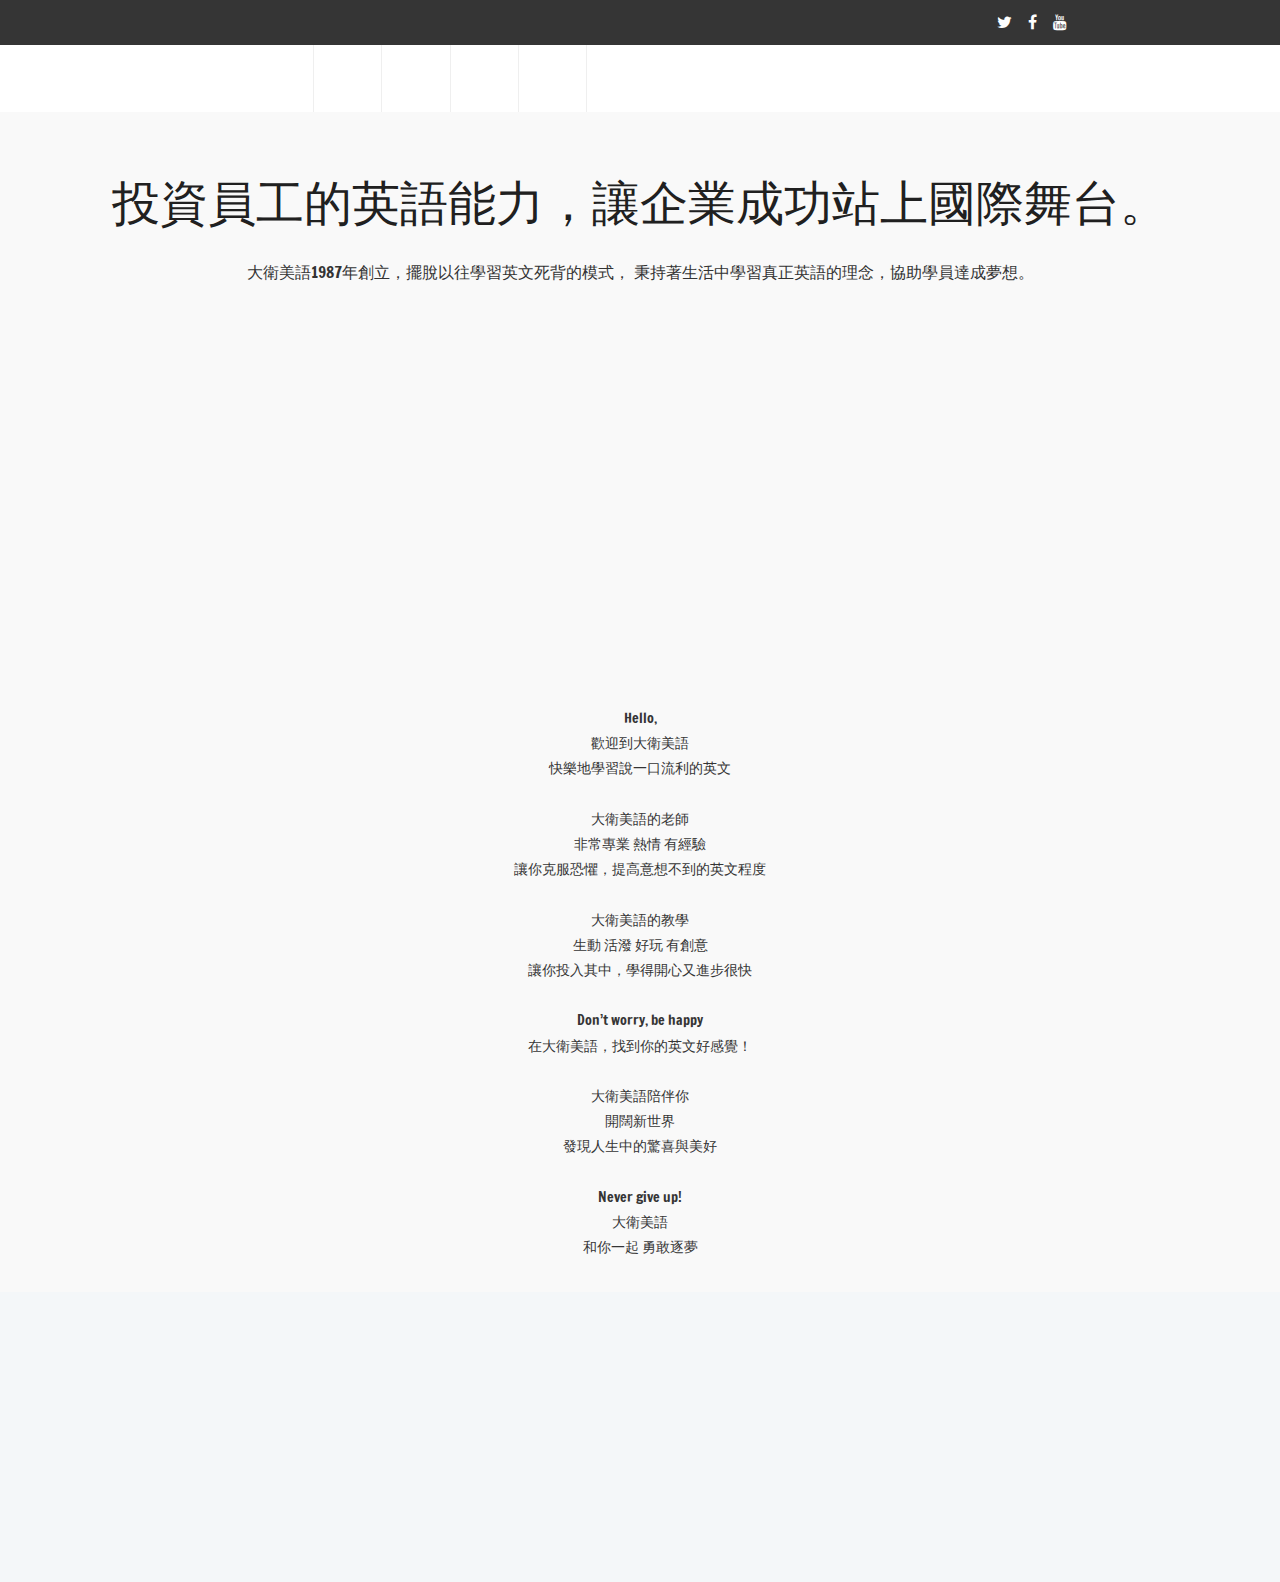
==== about.html @ b96dc415 "1" ====
<!DOCTYPE html>
<html>
<head>

	<!-- title and metas -->
	<title>大衛美語 David&rsquo;s English Center</title>
	<meta name="viewport" content="width=device-width, initial-scale=1">
	<meta http-equiv="Content-Type" content="text/html; charset=utf-8" />
	<meta name="keywords" content="David's English Center, Kiosk, Taiwan" />
	<script type="application/x-javascript"> addEventListener("load", function() { setTimeout(hideURLbar, 0); }, false); function hideURLbar(){ window.scrollTo(0,1); } </script>

	<!-- scripts -->
	<link href="https://maxcdn.bootstrapcdn.com/bootstrap/3.3.6/css/bootstrap.min.css" rel="stylesheet" type="text/css" media="all" />
	<link rel="stylesheet" href="css/style.css" type="text/css" media="all" />
	<link rel="stylesheet" href="css/lightbox.css">
	<link href="https://maxcdn.bootstrapcdn.com/font-awesome/4.5.0/css/font-awesome.min.css" rel="stylesheet">
	<link href='http://fonts.googleapis.com/css?family=Francois+One' rel='stylesheet' type='text/css'>

	<!-- scripts -->
	<script src="https://code.jquery.com/jquery-1.12.1.min.js"></script>
	<script src="https://maxcdn.bootstrapcdn.com/bootstrap/3.3.6/js/bootstrap.min.js"></script>
	<script type="text/javascript" src="js/move-top.js"></script>
	<script type="text/javascript" src="js/easing.js"></script>
	<script type="text/javascript" src="js/helpers.js"></script>
	<script type="text/javascript" src="http://www.google.com/uds/modules/gviz/gviz-api.js"></script>

	<!-- main script -->
	<script type="text/javascript">
		$(function($) {
			$.load_scroll()
			$.load_header(1);
			$.load_footer();
		});
	</script>

	<!-- animate -->
	<link href="css/animate.css" rel="stylesheet" type="text/css" media="all">
	<script src="js/wow.min.js"></script>
	<script>new WOW().init();</script>

</head>
<body>
	<!-- about -->
	<div class="about">
		<div class="about-heading">
			<div class="container">
				<h2 class="wow fadeInDown animated" data-wow-delay=".5s">投資員工的英語能力，讓企業成功站上國際舞台。</h2>
				<p class="wow fadeInUp animated" data-wow-delay=".5s">大衛美語1987年創立，擺脫以往學習英文死背的模式， 秉持著生活中學習真正英語的理念，協助學員達成夢想。</p>
			</div>
		</div>
		<div class="about-top">
			<div class="container">
				<div class="about-bottom">
					<div class="map wow fadeInUp animated" data-wow-delay=".5s">
						<iframe
							frameborder="0" style="border:0" allowfullscreen src="https://www.google.com/maps/embed/v1/streetview?key=AIzaSyDMgRxAIrusMSdX3eiBkxg8HZyPED2kgF8&location=25.045056,121.514470&heading=205&pitch=10&fov=99">
						</iframe>
					</div>
					<p class="wow fadeInUp animated" data-wow-delay=".5s" align="center">
						Hello,<br />
						歡迎到大衛美語<br />
						快樂地學習說一口流利的英文<br /><br />

						大衛美語的老師<br />
						非常專業 熱情 有經驗<br />
						讓你克服恐懼，提高意想不到的英文程度<br /><br />

						大衛美語的教學<br />
						生動 活潑 好玩 有創意<br />
						讓你投入其中，學得開心又進步很快<br /><br />

						Don’t worry, be happy<br />
						在大衛美語，找到你的英文好感覺！<br /><br />

						大衛美語陪伴你<br />
						開闊新世界<br />
						發現人生中的驚喜與美好<br /><br />

						Never give up!<br />
						大衛美語<br />
						和你一起 勇敢逐夢
					</p>
				</div>
			</div>
		</div>
	</div>
	<!-- //about -->
</body>
</html>
---- css/style.css ----
/*--A Design by W3layouts
Author: W3layout
Author URL: http://w3layouts.com
License: Creative Commons Attribution 3.0 Unported
License URL: http://creativecommons.org/licenses/by/3.0/
--*/
body a {
  transition: 0.5s all;
  -webkit-transition: 0.5s all;
  -o-transition: 0.5s all;
  -moz-transition: 0.5s all;
  -ms-transition: 0.5s all;
}
html, body{
	font-family: 'Francois One', sans-serif;
	font-size: 100%;
	background: #F4F7F9;
}
/*-- header --*/
.header{
	position:relative;
}
/*-- top-header --*/
.top-header-left{
	float: left;
    width: 50%;
}
.top-header-left p{
    color: #909090;
    font-size: .7em;
    margin: 0.5em 0 0 16em;
    text-transform: uppercase;
    letter-spacing: 1px;
}
.top-header{
    background: #353535;
    padding: .7em 0;
}
.top-header-right{
	float:right;
	width:25%;
}
.top-header-right-info{
	float:left;
}
.top-header-right-info ul {
	padding:0;
	margin:0;
}
.top-header-right-info ul li{
	display:inline-block;
	margin:0 1em;
}
.top-header-right-info ul li a {
	color: #909090;
    font-size: .7em;
    margin: 0;
    text-transform: uppercase;
    letter-spacing: 1px;
}
.top-header-right-info ul li a:hover{
	text-decoration:none;
	color:#2DCB74;
}
#header_top_header_david_slogan {
    text-decoration: none;
    color: #909090;
}
#header_top_header_david_slogan:hover {
    text-decoration: none;
	color: #2DCB74;
}
.social-icons{
	float:left;
}
.social-icons ul{
	padding:0;
	margin:0;
}
.social-icons ul li{
	display:inline-block;
}
.social-icons ul li a.twitter{
    color: #FFF;
    font-size: 1em;
    margin: 0 .5em;
}
.social-icons ul li a.twitter:hover{
	color:#55acee;
}
.social-icons ul li a.facebook:hover{
	color:#3b5998;
}
.social-icons ul li a.google:hover{
	color:#dc4e41;
}
/*-- //top-header --*/
.bottom-header {
    background: #FFF;
}
.top-nav{
	background:#FFF;
}
.navbar-default {
    border: none !important;
    background: none !important;
    margin: 0 !important;
    min-height: 0 !important;
    padding: 0 !important;
}
.navbar-default .navbar-nav > .active > a, .navbar-default .navbar-nav > .active > a:hover, .navbar-default .navbar-nav > .active > a:focus {
    background: none !important;
}
div#bs-example-navbar-collapse-1 {
    padding: 0;
}
.top-nav ul{
    padding: 0;
    margin: 0 0 0 11em;
    float: none;
}
.top-nav ul li{
    display: inline-block;
    margin: 0;
    float: left;
}
.navbar-default .navbar-nav > .open > a, .navbar-default .navbar-nav > .open > a:hover, .navbar-default .navbar-nav > .open > a:focus {
    background: none !important;
    border-right: solid 1px #EFEFEF;
    box-shadow: 1px 0px 0px 0px rgba(72, 72, 72, 0);
}
.top-nav ul li a{
	color: #353535 !important;
    font-size: 1em;
    font-family: 'Francois One', sans-serif;
    margin: 0;
    text-decoration: none;
    padding: 2.1em;
    border-right: solid 1px #EFEFEF;
    box-shadow: 1px 0px 0px 0px rgba(72, 72, 72, 0);
}
.top-nav ul li a:hover{
    color: #2DCB74 !important;
}
.top-nav ul li a.active{
    color: #2DCB74 !important;
}
.caret {
    margin-left: 14px;
}
ul.dropdown-menu {
    background: #FFF;
    box-shadow: 0 0 0;
    border: none;
    margin: 0;
    top: 6em;
    left: 0;
    min-width: 107px;
}
.dropdown-menu > li > a {
    display: block;
    padding: 3px 44px !important;
    clear: both;
    margin: .5em 0 !important;
    font-weight: normal;
    line-height: 1.42857143;
    color: #FFF !important;
    border: none !important;
}
.dropdown-menu > li > a:hover, .dropdown-menu > li > a:focus {
    background: none;
}
.dropdown-submenu {
    position: relative;
}

.dropdown-submenu>.dropdown-menu {
    top: 0;
    left: 103%;
    margin-top: -6px;
    margin-left: -1px;
    -webkit-border-radius: 0 6px 6px 6px;
    -moz-border-radius: 0 6px 6px;
    border-radius: 0 6px 6px 6px;
}

.dropdown-submenu:hover>.dropdown-menu {
    display: block;
}

.dropdown-submenu>a:after {
    display: block;
    content: " ";
    float: right;
    width: 0;
    height: 0;
    border-color: transparent;
    border-width: 5px 0 5px 5px;
    margin-top: 5px;
    margin-right: -10px;
}

.dropdown-submenu:hover>a:after {
    border-left-color: #fff;
}

.dropdown-submenu.pull-left {
    float: none;
}

.dropdown-submenu.pull-left>.dropdown-menu {
    left: -100%;
    margin-left: 10px;
    -webkit-border-radius: 6px 0 6px 6px;
    -moz-border-radius: 6px 0 6px 6px;
    border-radius: 6px 0 6px 6px;
}
.logo h1 {
    margin: 0;
}
.logo{
    position: absolute;
    top: 0;
    width: 170px;
    z-index: 999;
}
.logo h1 a {
	 display:block;
}
.logo h1 a img{
	width:100%
}
/*-- banner --*/
.banner{
    background: url(http://media5002.dropshots.com/photos/1328338/20160315/x_003950.jpg) no-repeat 0px 0px;
    background-size: cover;
    padding: 10em 0 13em;
}
.slider {
	position: relative;
}
.slider h2{
	color:#FFF;
	font-size:2em;
	font-family: 'Francois One', sans-serif;
	margin:0;
	text-align:center;
}
.border{
    height: 2px;
    background: #FFF;
    width: 4%;
    margin: 22px auto 0;
}
.slider-info {
    text-align: center;
    margin: 6em 0 0 0;
}
.slider-info h3{
    font-size: 4em;
    margin: 0;
    font-family: 'Francois One', sans-serif;
    color: #FFF;
}
.slider-info p{
    color: #E8E8E8;
    font-size: 1.5em;
    margin: 1em 0 0 0;
}
.more-button a{
	border: solid 2px #FFF;
    color: #FFF;
    font-size: 1em;
    padding: .5em 3em;
    text-decoration: none;
    letter-spacing: 1px;
}
.more-button {
    margin: 7em 0 1em 0;
}
.more-button a:hover{
    background: #2DCB74;
    border: solid 2px #FFF;
}
/*------------------ Slider Part starts Here----------*/
#slider2,
#slider3 {
  box-shadow: none;
  -moz-box-shadow: none;
  -webkit-box-shadow: none;
  margin: 0 auto;
}
.rslides_tabs {
  list-style: none;
  padding: 0;
  background: rgba(0,0,0,.25);
  box-shadow: 0 0 1px rgba(255,255,255,.3), inset 0 0 5px rgba(0,0,0,1.0);
  -moz-box-shadow: 0 0 1px rgba(255,255,255,.3), inset 0 0 5px rgba(0,0,0,1.0);
  -webkit-box-shadow: 0 0 1px rgba(255,255,255,.3), inset 0 0 5px rgba(0,0,0,1.0);
  font-size: 18px;
  list-style: none;
  margin: 0 auto 50px;
  max-width: 540px;
  padding: 10px 0;
  text-align: center;
  width: 100%;
}
.rslides_tabs li {
  display: inline;
  float: none;
  margin-right: 1px;
}
.rslides_tabs a {
  width: auto;
  line-height: 20px;
  padding: 9px 20px;
  height: auto;
  background: transparent;
  display: inline;
}
.rslides_tabs li:first-child {
  margin-left: 0;
}
.rslides_tabs .rslides_here a {
  background: rgba(255,255,255,.1);
  color: #fff;
  font-weight: bold;
}
.events {
  list-style: none;
}
.callbacks_container {
  position: relative;
  width: 100%;
}
.callbacks {
  position: relative;
  list-style: none;
  overflow: hidden;
  width: 100%;
  padding: 0;
  margin: 0;
}
.callbacks li {
  position: absolute;
  width: 100%;
  left: 0;
  top: 0;
}
.callbacks img {
  position: relative;
  z-index: 1;
  height: auto;
  border: 0;
}
.callbacks .caption {
	display: block;
	position: absolute;
	z-index: 2;
	font-size: 20px;
	text-shadow: none;
	color: #fff;
	left: 0;
	right: 0;
	padding: 10px 20px;
	margin: 0;
	max-width: none;
	top: 10%;
	text-align: center;
}
.callbacks_nav {
    position: absolute;
    -webkit-tap-highlight-color: rgba(0,0,0,0);
    top: 50%;
    opacity: 0.7;
    z-index: 3;
    text-indent: -9999px;
    overflow: hidden;
    text-decoration: none;
    height: 2px;
    width: 45px;
    margin-top: 0;
    background: #FFF;
}
.callbacks_nav:active {
  opacity: 1.0;
}
.callbacks_nav.next {
    right:0;
    background-position: right top;
}
#slider3-pager a {
  display: inline-block;
}
#slider3-pager span{
  float: left;
}
#slider3-pager span{
	width:100px;
	height:15px;
	background:#fff;
	display:inline-block;
	border-radius:30em;
	opacity:0.6;
}
#slider3-pager .rslides_here a {
  background: #FFF;
  border-radius:30em;
  opacity:1;
}
#slider3-pager a {
  padding: 0;
}
#slider3-pager li{
	display:inline-block;
}
.rslides {
  position: relative;
  list-style: none;
  overflow: hidden;
  width: 100%;
  padding: 0;
  margin: 0;
}
.rslides li {
  -webkit-backface-visibility: hidden;
  position: absolute;
  display: none;
  width: 100%;
  left: 0;
  top: 0;
}
.rslides li{
  position: relative;
  display: block;
  float: left;
}
.rslides img {
  height: auto;
  border: 0;
  width:100%;
}
.callbacks_tabs{
	list-style: none;
    position: absolute;
    top: 120%;
    z-index: 999;
    right: 48%;
    padding: 0;
    margin: 0;
}
.slider-top{
	text-align: center;
	padding:10em 0;
}
.slider-top h1{
	font-weight:700;
	font-size:48px;
	color:#010101;
}
.slider-top p{
	font-weight:400;
	font-size:20px;
	padding:1em 7em;
	color:#010101;
}
.slider-top ul.social-slide{
	display:inline-flex;
	margin: 0px;
	padding: 0px;
}
ul.social-slide li i{
	width:70px;
	height:74px;
	background:url(../images/img-resources.png)no-repeat;
	display: inline-block;
	margin:0px 15px;
}
ul.social-slide li i.win{
	background-position:-6px 0px;
}
ul.social-slide li i.android{
	background-position:-110px 0px;
}
ul.social-slide li i.mac{
	background-position:-215px 0px;
}
.callbacks_tabs li{
  display: inline-block;
  margin: 0 .2em;
}
@media screen and (max-width: 600px) {
  .callbacks_nav {
    top: 47%;
    }
}
/*----*/
.callbacks_tabs a{
 visibility: hidden;
}
.callbacks_tabs a:after {
    content: "\f111";
    font-size: 0;
    visibility: visible;
    display: block;
    height: 6px;
    width: 6px;
    background: #C1C1C1;
    display: inline-block;
    border-radius: 30px;
    -webkit-border-radius: 30px;
    -moz-border-radius: 30px;
    -o-border-radius: 30px;
    -ms-border-radius: 30px;
}
.callbacks_here a:after{
    border: 2px solid #FFFFFF;
    background: #FFFFFF;
	height: 12px;
    width: 12px;
}
ul.callbacks_tabs.callbacks2_tabs {
    top: 73%;
    left: 46%;
}
ul.callbacks_tabs.callbacks2_tabs li {
    display: inline-block;
    margin: 0 .5em;
}
ul.callbacks_tabs.callbacks2_tabs a:after {
    background: #F1C99B !important;
}
ul.callbacks_tabs.callbacks2_tabs a:after {
    border: none;
}
/*-- banner-bottom --*/
.banner-bottom{
    position: absolute;
    top: 53em;
    left: 13%;
}
.banner-bottom-left{
    /* original color #2DCB74, replaced #2DCB74 -> #FDD100 only for this box */
    background: url(http://media5001.dropshots.com/photos/1328338/20160315/b_025159.gif) no-repeat 242px 0px #FDD100;
    background-size: 64%;
    padding: 2.5em;
}
.banner-bottom-right{
    /* original color #D2D4D4 */
    background: url(http://media5001.dropshots.com/photos/1328338/20160315/b_025201.gif) no-repeat 242px 0px #D2D4D4 !important;
    background-size: 64% !important;
    padding: 2.5em !important;
}
.left-border{
    border: solid 5px #FFF;
    height: 200px;
}
.left-border-info {
    position: absolute;
    top: 10%;
    left: 7%;
    width: 38%;
}
.left-border-info p{
    /* original color #2DCB74, replaced #2DCB74 -> #FDD100 only for this box */
    color: #FFF;
    font-size: 2em;
    margin: 0;
    font-family: 'Francois One', sans-serif;
    background: #FDD100;
}
.right-border-info p{
	background: #D2D4D4;
}
/*-- information --*/
.information{
    padding: 18em 0 4em 0;
}
.information-heading{
	text-align:center;
}
.information-heading h3,.popular-heading h3{
    color: #202020;
    font-size: 3em;
    font-family: 'Francois One', sans-serif;
    margin: 0;
}
.information-heading p,.popular-heading p,.about-heading p,.codes-heading  p,.gallery-heading p,.blog-heading p,.contact-heading p{
    font-size: 1em;
    margin: 2em auto 0;
    width: 80%;
}
.information-grids {
    margin: 5em 0 0 0;
}
.information-grid-img img{
	width:100%;
}
.information-grid-info {
    padding: 2em;
    background: #FFF;
}
.information-grid-info h4,.team-grid h4{
    color: #2DCB74;
    font-size: 2em;
    font-family: 'Francois One', sans-serif;
    margin: 0;
    text-transform: capitalize;
}
.information-grid-info p,.team-grid p{
    font-size: .875em;
    color: #ccc;
    margin: 1em 0 0 0;
    line-height: 1.8em;
}
.information-info{
	box-shadow: 0 -1px 3px rgba(0,0,0,.12),0 1px 2px rgba(0,0,0,.24);
}
/*-- popular --*/
.popular{
    padding: 4em 0;
    background: #DBAC76;
	position:relative;
}
.popular-heading h3{
	color:#FFF;
}
.popular-heading p{
	color:#FFF;
}
.popular-slide {
    margin: 4em 0 0 0;
}
.popular-slide-info{
    background: url(../images/9.jpg) no-repeat 0px -135px;
    background-size: cover;
    min-height: 400px;
    text-align: center;
}
.popular-slide-info h4{
    color: #FFF;
    font-size: 6em;
    font-family: 'Francois One', sans-serif;
    padding: 1em 0 0 0;
    text-transform: uppercase;
}
.popular-slide-info p{
    font-size: .875em;
    color: #FFF;
    margin: 1em auto 0;
    line-height: 1.8em;
    width: 50%;
}
.popular-slide1{
    background: url(../images/10.jpg) no-repeat 0px -388px;
}
.popular-slide2{
    background: url(../images/11.jpg) no-repeat 0px -537px;
}
.popular-grids{
    margin: 5em 0 0 0;
}
.popular-grid h5{
    color: #FFF;
    font-size: 1.5em;
    font-family: 'Francois One', sans-serif;
    margin: 0;
}
.popular-grid p{
    font-size: .875em;
    color: #FDD6AA;
    line-height: 1.8em;
    margin: 2em 0 0 0;
}
/*-- footer --*/
.footer{
	padding:4em 0;
}
.footer-nav h4{
    color: #2DCB74 !important;
    font-size: 2em;
    margin: 0 0 1em 0;
    font-family: 'Francois One', sans-serif;
}
.footer-nav ul{
	padding:0;
	margin:0;
}
.footer-nav ul li{
	display:block;
	margin:1em 0;
}
.footer-nav ul li a{
	color: #353535;
    font-size: 1em;
    font-family: 'Francois One', sans-serif;
}
.footer-nav ul li a:hover{
	color:#2DCB74;
	text-decoration:none;
}
.footer-nav p{
    font-size: .875em;
    color: #353535;
    margin: 0;
    line-height: 1.8em;
}
.footer-nav form{
	margin:1em 0 0 0;
}
.footer-nav form input[type="email"]:focus{
    outline: none;
}
.footer-nav form input[type="email"] {
    background: #fff;
    box-shadow: none !important;
    padding: 10px 23px;
    color: #282828;
    font-size: .875em;
    width: 100% !important;
    font-weight: 400;
    border: 1px solid #ebebeb;
    margin: 0 0 1em 0;
}
.footer-nav form input[type="submit"] {
    border: solid 2px #353535;
    color: #353535;
    font-size: .875em;
    padding: .5em 2em;
    text-decoration: none;
    letter-spacing: 1px;
    background: none;
}
.footer-nav form input[type="submit"]:hover {
	color:#2DCB74;
	border: solid 2px #2DCB74;
	transition: 0.5s all;
	-webkit-transition: 0.5s all;
	-o-transition: 0.5s all;
	-moz-transition: 0.5s all;
	-ms-transition: 0.5s all;
}
.news-grid h6{
    color: #DBAC76;
    font-size: .875em;
    margin:0 0 1.5em 0;
}
.news-grid h6 a{
	color: #353535;
}
.news-grid h6 a:hover{
	color:#2DCB74;
	text-decoration:none;
}
.copyright {
    margin: 1em 0 0 0;
}
.copyright p{
	font-size: .875em;
    color: #353535;
    margin: 0;
}
.copyright p a{
	color: #353535;
}
.copyright p a:hover{
	color: #2DCB74;
	text-decoration:none;
}
/*-- about --*/
.about,.codes,.gallery,.blog,.contact,.login{
    padding: 4em 0 0 0;
    background: #F9F9F9;
}
.about-heading {
    text-align: center;
}
.about-heading h2,.codes-heading h2,.gallery-heading h2,.blog-heading h2,.contact-heading h2{
	color: #202020;
    font-size: 3em;
    font-family: 'Francois One', sans-serif;
    margin: 0;
}
.about-bottom{
	margin:2em 0;
}
.about-bottom img{
	width:100%;
}
.about-bottom p{
	font-size: .875em;
    color: #353535;
    margin: 2em 0 0 0;
    line-height: 1.8em;
}
.team{
	padding: 4em 0;
    background: #DBAC76;
}
.team-heading{
	text-align:center;
}
.team-grid{
	margin:2em 0 0 0;
}
.team-grid img{
	width:100%;
}
.team-grid h4{
    color: #FFF;
    margin: 1em 0 0 0;
}
.team-grid p{
	color:#FFF;
}
.team-icons{
	float:none;
	margin:1em 0 0 0;
}
/*--Shortcodes--*/
.codes-heading {
    text-align: center;
}
h3.hdg {
    font-size: 2.5em;
	color:#000 !important;
}
.show-grid [class^=col-] {
    background: #fff;
  text-align: center;
  margin-bottom: 10px;
  line-height: 2em;
  border: 10px solid #f0f0f0;
}
.show-grid [class*="col-"]:hover {
  background: #e0e0e0;
}
.grid_3{
	margin-bottom:2em;
}
.xs h3, h3.m_1{
	color:#000;
	font-size:1.7em;
	font-weight:300;
	margin-bottom: 1em;
}
.grid_3 p{
  color: #555;
  font-size: 0.85em;
  margin-bottom: 1em;
  font-weight: 300;
}
.grid_4{
	background:none;
	margin-top:50px;
}
.label {
  font-weight: 300 !important;
  border-radius:4px;
}
.grid_5{
	background:none;
	padding:2em 0;
}
.grid_5 h3, .grid_5 h2, .grid_5 h1, .grid_5 h4, .grid_5 h5, h3.hdg {
	margin-bottom:1em;
	color: #333;
}
.table > thead > tr > th, .table > tbody > tr > th, .table > tfoot > tr > th, .table > thead > tr > td, .table > tbody > tr > td, .table > tfoot > tr > td {
  border-top: none !important;
}
.tab-content > .active {
  display: block;
  visibility: visible;
}
.pagination > .active > a, .pagination > .active > span, .pagination > .active > a:hover, .pagination > .active > span:hover, .pagination > .active > a:focus, .pagination > .active > span:focus {
  z-index: 0;
}
.badge-primary {
  background-color: #03a9f4;
}
.badge-success {
  background-color: #8bc34a;
}
.badge-warning {
  background-color: #ffc107;
}
.badge-danger {
  background-color: #e51c23;
}
.grid_3 p{
  line-height: 2em;
  color: #888;
  font-size: 0.9em;
  margin-bottom: 1em;
  font-weight: 300;
}
.bs-docs-example {
  margin: 1em 0;
}
section#tables  p {
 margin-top: 1em;
}
.tab-container .tab-content {
  border-radius: 0 2px 2px 2px;
  border: 1px solid #e0e0e0;
  padding: 16px;
  background-color: #ffffff;
}
.table td, .table>tbody>tr>td, .table>tbody>tr>th, .table>tfoot>tr>td, .table>tfoot>tr>th, .table>thead>tr>td, .table>thead>tr>th {
  padding: 15px!important;
}
.table > thead > tr > th, .table > tbody > tr > th, .table > tfoot > tr > th, .table > thead > tr > td, .table > tbody > tr > td, .table > tfoot > tr > td {
  font-size: 0.9em;
  color: #555;
  border-top: none !important;
}
.tab-content > .active {
  display: block;
  visibility: visible;
}
.label {
  font-weight: 300 !important;
}
.label {
  padding: 4px 6px;
  border: none;
  text-shadow: none;
}
.nav-tabs {
  margin-bottom: 1em;
}
.alert {
  font-size: 0.85em;
}
h1.t-button,h2.t-button,h3.t-button,h4.t-button,h5.t-button {
	line-height:1.8em;
  margin-top:0.5em;
  margin-bottom: 0.5em;
}
li.list-group-item1 {
  line-height: 2.5em;
}
.input-group {
  margin-bottom: 20px;
  }
.in-gp-tl{
	padding:0;
}
.in-gp-tb{
	padding-right:0;
}
.list-group {
  margin-bottom: 48px;
}
ol {
  margin-bottom: 44px;
}
h2.typoh2{
    margin: 0 0 10px;
}
@media (max-width:768px){
.grid_5 {
	padding: 0 0 1em;
}
.grid_3 {
	margin-bottom: 0em;
}
}
@media (max-width:640px){
	h1, .h1, h2, .h2, h3, .h3 {
		margin-top: 0px;
		margin-bottom: 0px;
	}
	.grid_5 h3, .grid_5 h2, .grid_5 h1, .grid_5 h4, .grid_5 h5, h3.hdg, h3.bars {
		margin-bottom: .5em;
	}
	.progress {
		height: 10px;
		margin-bottom: 10px;
	}
	ol.breadcrumb li,.grid_3 p,ul.list-group li,li.list-group-item1 {
		font-size: 14px;
	}
	.breadcrumb {
		margin-bottom: 10px;
	}
	.well {
		font-size: 14px;
		margin-bottom: 10px;
	}
	h2.typoh2 {
		font-size: 1.5em;
	}
.grid_4 {
    margin-top: 30px;
}
}
@media (max-width:480px){
	.table h1 {
		font-size: 26px;
	}
	.table h2 {
		font-size: 23px;
	}
	.table h3 {
		font-size: 20px;
	}
	.label {
		font-size: 53%;
	}
	.alert,p {
		font-size: 14px;
	}
	.pagination {
		margin: 20px 0 0px;
	}
}
@media (max-width: 320px){
	.grid_4 {
		margin-top: 18px;
	}
	.alert, p,ol.breadcrumb li, .grid_3 p,.well, ul.list-group li, li.list-group-item1,a.list-group-item {
		font-size: 13px;
	}
	.alert {
		padding: 10px;
		margin-bottom: 10px;
	}
	ul.pagination li a {
		font-size: 14px;
		padding: 5px 11px !important;
	}
	.list-group {
		margin-bottom: 10px;
	}
	.well {
		padding: 10px;
	}
	.table > thead > tr > th, .table > tbody > tr > th, .table > tfoot > tr > th, .table > thead > tr > td, .table > tbody > tr > td, .table > tfoot > tr > td {
		font-size: 0.81em;
	}
	.table td, .table>tbody>tr>td, .table>tbody>tr>th, .table>tfoot>tr>td, .table>tfoot>tr>th, .table>thead>tr>td, .table>thead>tr>th {
		padding: 13px!important;
	}
	.codes .row {
		margin: 0;
	}
}
/*--//Shortcodes--*/
/*-- gallery --*/
.gallery {
    padding: 4em 0;
}
.gallery-heading{
	text-align:center;
}
.gallery-grids {
    margin: 2em 0 0 0;
}
.grid {
	position: relative;
	clear: both;
	margin: 0 auto;
	max-width: 1000px;
	list-style: none;
	text-align: center;
}

/* Common style */
.grid figure {
	position: relative;
	overflow: hidden;
	margin: 10px 0;
	height: auto;
	text-align: center;
	cursor: pointer;
}

.grid figure img {
	position: relative;
	display: block;
	min-height: 100%;
	width: 100%;
	opacity: 0.8;
}

.grid figure figcaption {
	padding: 2em;
	color: #fff;
	text-transform: uppercase;
	font-size: 1.25em;
	-webkit-backface-visibility: hidden;
	backface-visibility: hidden;
}

.grid figure figcaption::before,
.grid figure figcaption::after {
	pointer-events: none;
}

.grid figure figcaption,
.grid figure figcaption > a {
	position: absolute;
	top: 0;
	left: 0;
	width: 100%;
	height: 100%;
}

/* Anchor will cover the whole item by default */
/* For some effects it will show as a button */
.grid figure figcaption > a {
	z-index: 1000;
	text-indent: 200%;
	white-space: nowrap;
	font-size: 0;
	opacity: 0;
}

.grid figure h3 {
    word-spacing: -0.15em;
    font-weight: 300;
    margin: 0;
    text-align: left;
    font-size: 1.5em;
}

.grid figure h2 span {
	font-weight: 800;
}

.grid figure h2,
.grid figure p {
	margin: 0;
}

.grid figure p {
	letter-spacing: 1px;
	font-size: 68.5%;
}
/*-----------------*/
/***** Apollo *****/
/*-----------------*/


figure.effect-apollo img {
	opacity: 0.95;
	-webkit-transition: opacity 0.35s, -webkit-transform 0.35s;
	transition: opacity 0.35s, transform 0.35s;
	-webkit-transform: scale3d(1.05,1.05,1);
	transform: scale3d(1.05,1.05,1);
}

figure.effect-apollo figcaption::before {
	position: absolute;
	top: 0;
	left: 0;
	width: 100%;
	height: 100%;
	background: rgba(255,255,255,0.5);
	content: '';
	-webkit-transition: -webkit-transform 0.6s;
	transition: transform 0.6s;
	-webkit-transform: scale3d(1.9,1.4,1) rotate3d(0,0,1,45deg) translate3d(0,-100%,0);
	transform: scale3d(1.9,1.4,1) rotate3d(0,0,1,45deg) translate3d(0,-100%,0);
}

figure.effect-apollo p {
	position: absolute;
	right: 0;
	bottom: 0;
	margin: 3em;
	padding: 0 1em;
	max-width: 150px;
	border-right: 4px solid #fff;
	text-align: right;
	opacity: 0;
	-webkit-transition: opacity 0.35s;
	transition: opacity 0.35s;
}

figure.effect-apollo h2 {
	text-align: left;
}

figure.effect-apollo:hover img {
	opacity: 0.6;
	-webkit-transform: scale3d(1,1,1);
	transform: scale3d(1,1,1);
}

figure.effect-apollo:hover figcaption::before {
	-webkit-transform: scale3d(1.9,1.4,1) rotate3d(0,0,1,45deg) translate3d(0,100%,0);
	transform: scale3d(1.9,1.4,1) rotate3d(0,0,1,45deg) translate3d(0,100%,0);
}

figure.effect-apollo:hover p {
	opacity: 1;
	-webkit-transition-delay: 0.1s;
	transition-delay: 0.1s;
}
/*-- blog --*/
.blog {
    padding: 4em 0;
}
.blog-heading{
	text-align:center;
}
.blog-top-grids {
    margin: 4em 0 0 0;
}
.blog-left {
  margin: 0em 0 2em 0;
  padding-right: 1em;
}
.blog-left-right {
  margin-top: 1em;
}
.blog-left-right a{
    font-size: 1.2em;
    margin: 0 0 .5em 0;
    color: #353535;
    text-decoration: none;
    letter-spacing: 1px;
}
.blog-left-right a:hover{
    text-decoration: none;
    color: #DBAC76;
}
.blog-left-left {
	padding: 0 !important;
}
.blog-left-left p{
    margin: 0 0 1em;
    font-size: .9em;
    color: #555555;
}
.blog-left-left p a {
    color: #2DCB74;
    text-decoration: none;
}
.blog-left-left p a:hover{
	color:#DBAC76;
}
.blog-left-left a img{
	width:100%;
}
.blog-left-right p{
    font-size: .9em;
    margin: 0.5em 0;
    color: #353535;
    line-height: 1.8em;
}
ul.pagination {
  margin: 2em 0 0;
}
.blog-top-right-grid {
  padding-right: 0 !important;
}
.Categories {
	margin:0;
}
.Categories h3{
    font-size: 1.5em;
    margin: 0 0 1em 0;
    padding-bottom: .5em;
    color: #2DCB74;
}
.Categories ul{
	margin:0;
	padding:0;
}
.Categories ul li{
    display: block;
    background: url(../images/arrow.png) no-repeat 0px 2px;
    margin-bottom: 1em;
}
.Categories ul li a{
	font-size: .875em;
    margin: 0;
    color: #353535;
    padding-left: 2em;
}
.Categories ul li a:hover{
  color: #2DCB74;
  text-decoration: none;
  transition: .5s all;
  -webkit-transition: .5s all;
  -moz-transition: .5s all;
  -o-transition: .5s all;
  -ms-transition: .5s all;
}
.comments{
	margin: 4em 0;
}
.comments h3{
    font-size: 1.5em;
    margin: 0 0 1em 0;
    padding-bottom: .5em;
    color: #2DCB74;
}
.comments-left{
    padding: .5em;
    border: 1px solid #000000;
}
.comments-left img{
	width:100%;
}
.comments-right h5{
    font-size: 1em;
    margin: 0 0 .5em 0;
    color: #2DCB74;
    letter-spacing: 1px;
}
.comments-right a{
    font-size: 1em;
    margin: 0;
    color: #575353;
    text-decoration: none;
}
.comments-right a:hover{
	text-decoration:none;
}
.comments-right p{
    display: block;
    color: #DBAC76;
    margin: .3em 0 0 0;
    font-size: .8em;
}
.comments-text {
	padding: 1.5em 0;
	border-bottom: 1px solid #868686;
}
.comments-text:nth-child(4) {
	border: none;
}
.pagination > li > a, .pagination > li > span{
	color:#353535;
	background-color: #F4F7F9;
}
/*-- single --*/
.single-left-left p{
    margin: 0 0 1em;
    font-size: .9em;
    font-weight: 500;
    color: #555555;
}
.single-left-left p a {
    color: #2DCB74;
    text-decoration: none;
}
.single-left-left p a:hover{
	color:#DBAC76;
}
.single-left-left img{
	width:100%;
}
.left-single{
	padding-right: 2em;
}
.response {
    margin-bottom: 5em;
}
.response h3 {
    font-size: 1.5em;
    margin: 0 0 1em 0;
    color: #2DCB74;

}
.media.response-info {
    margin-top: 3em;
}
.media-left.response-text-left {
    width: 13%;
    float: left;
}
.media-left.response-text-left a img {
    width: 80%;
}
.media-left.response-text-left h5 a {
    color: #DBAC76;
}
.media-left.response-text-left h5 a:hover {
    color: #2DCB74;
	text-decoration:none;
}
.response-text-left h5 {
    font-size: 1em;
    margin: 1em 0 0 0;
    color: #000;
}
.response-text-right p {
    color: #353535;
    font-size: .9em;
    margin: 0 0 1em;
    line-height: 1.8em;
}
.response-text-right ul {
    padding: 0;
    text-align: right;
}
.response-text-right ul li {
    display: inline-block;
    color: #AFAFAF;
    font-size: .9em;
    margin-right: 1em;
}
.response-text-right ul li a {
    color: #2DCB74;
    font-size: .9em;
    text-decoration: none;
}
.response-text-right ul li a:hover {
    color: #DBAC76;
}
.media.response-info {
    margin-top: 3em;
}
.opinion h2{
    font-size: 1.5em;
    margin: 0 0 1em 0;
    padding-bottom: .5em;
    color: #2DCB74;
}
.opinion form input[type="text"] {
    width: 100%;
    color: #898888;
    outline: none;
    font-size: 1em;
    padding: .5em;
    margin: 0 .5em 1em 0;
    border: solid 1px #D5D4D4;
    -webkit-appearance: none;
}
.opinion form textarea {
	resize: none;
	width: 100%;
	color: #898888;
	font-size: 1em;
	outline: none;
	resize:none;
	padding: .5em;
	border: solid 1px #D5D4D4;
	min-height: 125px;
	-webkit-appearance: none;
}
.opinion form input[type="submit"] {
  border: none;
  outline: none;
  color: #A8A8A8;
  background: none;
  font-size: 1em;
  margin: .6em 0;
  -webkit-appearance: none;
}
.opinion form input[type="submit"]:hover {
	color:#2DCB74;
	transition: .5s all;
	-webkit-transition: .5s all;
	-moz-transition: .5s all;
	-o-transition: .5s all;
	-ms-transition: .5s all;
}
.blog-left-bottom p{
    font-size: .9em;
    margin: 0.5em 0;
    color: #353535;
    line-height: 1.8em;
}
.blog-left-bottom {
	margin: .5em 0;
}
/*-- contact --*/
.contact-heading{
    text-align: center;
}
.contact h4 {
    color: #2DCB74;
    font-size: 1.2em;
    margin: 0 0 1em;
}
.map {
  margin-top: 3em;
}
.map iframe {
	width: 100%;
	height: 340px;
    border: none;
}
.address {
     margin: 6em 0 0;
}
.address-grids {
	padding: 0;
}
.address h4 {
  margin: 0 0 .5em;
}
.contact-infom {
   margin: 4em 0;
}
.address p {
    margin: 0 0 .3em 0;
    font-size: 0.9em;
    color: #353535;
    line-height: 1.8em;
}
.address ul{
	padding:0;
	margin:0;
}
.address ul li{
	display: inline-block;
}
.address a {
    color: #353535;
    font-size: .9em;
    letter-spacing: 1px;
    transition: .5s all;
}
.address a:hover {
  color:#DBAC76;
  text-decoration: none;
}
.contact-infom p {
    margin: 0;
    font-size: 0.9em;
    color: #353535;
    line-height: 1.8em;
}
.contact-form {
    margin: 3em 0 0;
	padding-bottom: 2em;
}
.contact-form input[type="text"] {
  display: inline-block;
  background: none;
  border: 1.5px solid #CBCBCB;
  width: 31.9%;
  outline: none;
  padding: 10px 15px 10px 15px;
  font-size: .9em;
  color: #111111;
  margin-bottom: 1.5em;
}
.contact-form input[type="email"] {
	display: inline-block;
	background: none;
	border: 1.5px solid #CBCBCB;
	width: 32%;
	outline: none;
	padding: 10px 15px 10px 15px;
	font-size: .9em;
	color: #111111;
	margin: 0 1.25em;
}
.contact-form textarea {
	background: none;
	border: 1.5px solid #CBCBCB;
	width: 100%;
	display: block;
	height: 150px;
	outline: none;
	font-size: 0.9em;
	color: #111111;
	resize: none;
	padding: 10px 15px 10px 15px;
	margin-bottom: 1em;
}
button.btn1.btn-1.btn-1b {
    color: #FFF;
    border: none;
    background: #2DCB74;
    padding: .5em 1.5em;
    font-size: 1em;
    outline: none;
}
button.btn1.btn-1.btn-1b:hover {
    color: #fff;
    background: #DBAC76;
    transition: 0.5s all;
    -webkit-transition: 0.5s all;
    -moz-transition: 0.5s all;
    -o-transition: 0.5s all;
    -ms-transition: 0.5s all;
}
/*-- login --*/
.login{
	padding:4em 0;
}
.login-bg{
    background: url(../images/l4.jpg) no-repeat 0px 0px;
    background-size: cover;
    padding: 7em 0;
}
.login-body{
	width: 40%;
    margin:0 auto;
}
.login-heading{
    background: #DBAC76;
    padding: 3em 0em;
}
.login-heading h1{
    color: #FFFFFF;
    font-size: 2em;
	text-align:center;
}
.login-info{
    padding: 4em 1.5em 1em;
    background: #FFFFFF;
}
.login-info input[type="text"], .login-info input[type="password"] {
    font-size: 0.9em;
    padding: 10px 0px;
    width: 100%;
    color: #A8A8A8;
    outline: none;
    border: 1px solid #D3D3D3;
    border-top: none;
    border-left: none;
    border-right: none;
    background: #FFFFFF;
    margin: 0em 0em 1.5em 0em;
}
.login-info input[type="submit"] {
	border: none;
    outline: none;
    cursor: pointer;
    color: #fff;
    background: #DBAC76	;
    width: 100%;
    padding: .5em 1em;
    font-size: 1em;
    margin: 1.5em 0 0;
}
.login-info input[type="submit"]:hover{
	background:#2DCB74;
	transition: 0.5s all;
	-webkit-transition: 0.5s all;
	-moz-transition: 0.5s all;
	-o-transition: 0.5s all ;
	-ms-transition: 0.5s all;
}
.forgot-top-grids {
    margin-top: 2em;
}
.login-info label.checkbox {
    margin-left: 1.3em;
    margin-top: 0;
    font-size: 1em;
    color: #555;
    display: inline-block;
    cursor: pointer;
}
.forgot {
	float: right;
    margin-top: .3em;
}
.forgot a {
	font-size: .75em;
    color: #2DCB74;
    display: block;
    text-transform: uppercase;
}
.forgot a:hover{
	color:#DBAC76;
	text-decoration:none;
}
.login-copyright{
	margin:3em 0 0 0;
}
.login-copyright p{
	text-align:center;
}
.signup-text{
	margin: 2em 0 0 0;
    text-align: center;
}
.signup-text a{
	font-size: .75em;
    color: #2DCB74;
    display: block;
    text-transform: uppercase;
}
.signup-text a:hover{
    color: #DBAC76;
    text-decoration: none;
}
.login-info h2{
	color: #999;
	font-size:.875em;
	margin:1em 0;
	text-align:center;
}
.login-icons ul {
	text-align:center;
	margin:0;
	padding:0;
}
.login-icons ul li{
	display: inline-block;
    margin: 0 1em;
}
.login-icons ul li a{
	display:block;
}
.login-icons i.fa.fa-facebook ,.login-icons i.fa.fa-twitter,.login-icons i.fa.fa-google-plus,.login-icons i.fa.fa-dribbble,.login-icons i.fa.fa-instagram {
    font-size: 1.5em;
    color: #FFFFFF;
    width: 40px;
    height: 40px;
    line-height: 40px;
    vertical-align: middle;
    background: #3b5998;
    border-radius: 50%;
	-webkit-border-radius: 50%;
	-ms-border-radius: 50%;
	-moz-border-radius: 50%;
	-o-border-radius: 50%;
}
.login-icons i.fa.fa-twitter{
	background:#55acee;
}
.login-icons i.fa.fa-google-plus{
	background:#dc4e41;
}
.login-icons i.fa.fa-dribbble{
	background:#ea4c89;
}
.login-icons i.fa.fa-instagram{
    background:#09B8FD;
}
.forgot-grid{
	float:left;
}
.forgot-grid ul {
    margin: 0;
    padding: 0;
}
.forgot-grid ul li {
    list-style: none;
    display: inline-block;
}
.forgot-grid ul li input[type="checkbox"] {
    display: none;
}
.forgot-grid ul li input[type="checkbox"]+label {
    position: relative;
    padding-left: 31px;
    border: aliceblue;
    color: #353535;
    display: inline-block;
    cursor: pointer;
    font-size: .75em;
    font-weight: normal;
    text-transform: uppercase;
}
.forgot-grid ul li input[type="checkbox"]+label span:first-child {
    width: 17px;
    height: 17px;
    display: inline-block;
    border: 2px solid #C8C8C8;
    position: absolute;
    left: 0;
    bottom: 4px;
	top:0;
}
.forgot-grid ul li input[type="checkbox"]:checked+label span:first-child:before {
    content: "";
    background: url(../images/tick.png)no-repeat;
    position: absolute;
    left: 1px;
    top: 2px;
    font-size: 10px;
    width: 10px;
    height: 10px;
}
/*-- responsive-start-here --*/
@media (max-width:1440px){
	ul.callbacks_tabs.callbacks2_tabs {
		left: 45%;
	}
	.banner-bottom {
	    left: 9%;
	}
}
@media (max-width:1366px){
	.banner-bottom {
		left: 7%;
	}
	ul.callbacks_tabs.callbacks2_tabs {
		left: 44%;
	}
}
@media (max-width:1280px){
	.banner-bottom {
		left: 3%;
	}
}
@media (max-width:1080px){
	.top-header-right {
		width: 27%;
	}
	.information-grid-info h4, .team-grid h4 {
		font-size: 1.5em;
	}
	.banner-bottom-left {
        /* original color #2DCB74, replaced #2DCB74->#FDD100 only for this box*/
		background: url(http://media5001.dropshots.com/photos/1328338/20160315/b_025159.gif) no-repeat 182px 0px #FDD100;
		background-size: 76%;
	}
	.banner-bottom-right {
		background: url(http://media5001.dropshots.com/photos/1328338/20160315/b_025201.gif) no-repeat 182px 0px #D2D4D4 !important;
		background-size: 76% !important;
	}
	ul.callbacks_tabs.callbacks2_tabs {
		left: 42%;
	}
	.contact-form input[type="text"] {
		width: 31.6%;
	}
	.grid figure h3 {
		font-size: 1.2em;
	}
	.login-body {
		width: 45%;
	}
}
@media (max-width:1024px){
	.banner-bottom {
		left: 2%;
	}
	.login-body {
		width: 55%;
	}
}
@media (max-width:991px){
	.top-header-left {
		width: 64%;
	}
	.top-header-right {
		width: 33%;
	}
	.top-nav ul li a {
		padding: 1.4em;
	}
	.logo {
		width: 140px;
	}
	.banner {
		padding: 3em 0 8em;
	}
	.slider-info {
		margin: 3em 0 0 0;
	}
	.more-button {
		margin: 4em 0 1em 0;
	}
	.banner-bottom-left {
		float: left;
		width: 50%;
		padding: 1.5em;
	}
	.banner-bottom {
		position: inherit;
		padding: 3em 0;
	}
	.left-border-info {
	    width: 45%;
		left: 6%;
	}
	.left-border-info p {
	    font-size: 1.5em;
	}
	.left-border {
		height: 170px;
	}
	.banner-bottom-left {
        /* original color #2DCB74, replaced #2DCB74->#FDD100 only for this box*/
		background: url(http://media5001.dropshots.com/photos/1328338/20160315/b_025159.gif) no-repeat 160px 0px #FDD100;
		background-size: 76%;
	}
	.banner-bottom-right {
		background: url(http://media5001.dropshots.com/photos/1328338/20160315/b_025201.gif) no-repeat 160px 0px #D2D4D4 !important;
		background-size: 76% !important;
	}
	.information {
		padding: 0em 0 4em 0;
	}
	.information-heading p, .popular-heading p, .about-heading p, .codes-heading p, .gallery-heading p, .blog-heading p, .contact-heading p {
		width: 100%;
	}
	.information-grid {
		margin-bottom: 1em;
	}
	.information-grid:nth-child(3){
		margin-bottom:0;
	}
	.popular-slide-info h4 {
		font-size: 4em;
	}
	.popular-slide-info p {
		width: 66%;
	}
	.popular-slide-info {
		background: url(../images/9.jpg) no-repeat 0px -49px;
	}
	ul.callbacks_tabs.callbacks2_tabs {
		top: 60%;
	}
	.popular-grid p {
		margin: 1em 0 0 0;
	}
	.popular-grid {
		margin-bottom: 1em;
	}
	.popular-grid:nth-child(3) {
		margin-bottom: 0;
	}
	.footer-nav:nth-child(2){
		margin:2em 0;
	}
	.team-grid {
		float: left;
		width: 33.33%;
	}
	.information-grid-info h4, .team-grid h4 {
		font-size: 1.4em;
	}
	ul.dropdown-menu {
		top: 4.5em;
	}
	.dropdown-menu > li > a {
		padding: 3px 33px !important;
	}
	.gallery-grid {
		width: 50%;
		float: left;
		margin-bottom: 1em;
	}
	.Categories {
		margin: 2em 0 0 0;
	}
	.comments-left {
		width: 20%;
		float: left;
	}
	.comments-right {
		float: left;
	}
	.comments {
		margin: 2em 0 0 0;
	}
	.comments h3 {
		margin: 0 0 0em 0;
	}
	.address {
		margin: 2em 0 0;
	}
	.address-grids{
		margin:0 0 1em 0;
	}
	.contact-infom {
		margin: 1em 0 0 0;
	}
	.contact-form input[type="text"] {
		width: 30.6%;
	}
}
@media (max-width:800px){
	ul.callbacks_tabs.callbacks2_tabs li {
		display: inline-block;
		margin: 0;
	}
	ul.callbacks_tabs.callbacks2_tabs {
		left: 46%;
	}
}
@media (max-width:768px){
	.slider-info h3 {
		font-size: 3em;
	}
	.callbacks_tabs {
		top: 112%;
		right: 47%;
	}
	.banner {
		padding: 3em 0 6em;
	}
	.popular-slide-info {
		background: url(../images/9.jpg) no-repeat 0px 0;
		min-height: 360px;
		background-size: cover !important;
	}
	.popular-slide1 {
		background: url(../images/10.jpg) no-repeat 0px 0px !important;
		background-size: cover !important;
	}
	.popular-slide2 {
		background: url(../images/11.jpg) no-repeat 0px 0px !important;
		background-size: cover !important;
	}
}
@media (max-width:640px){
	.top-header-left p {
	    margin: 0.5em 0 0 14em;
	}
	.top-header-left p {
		font-size: .6em;
	}
	.top-header-right-info ul li {
		margin: 0 .1em;
	}
	.logo {
		width: 131px;
	}
	.top-nav ul li {
		display: block;
		margin: 0;
		float: none;
	}
	.top-nav ul {
		padding: 0;
		margin: 0;
	}
	.navbar-default .navbar-nav > li > a {
		text-align: center;
		border: none;
		box-shadow: 0 0 0;
	}
	.top-nav ul li a {
		padding: 1em 0;
	}
	.caret {
		margin-left: 6px;
	}
	.slider-info h3 {
		font-size: 2em;
	}
	.banner-bottom-left {
        /* original color #2DCB74, replaced #2DCB74->#FDD100 only for this box*/
		background: url(http://media5001.dropshots.com/photos/1328338/20160315/b_025159.gif) no-repeat 117px 0px #FDD100;
		background-size: 76%;
	}
	.banner-bottom-right {
		background: url(http://media5001.dropshots.com/photos/1328338/20160315/b_025201.gif) no-repeat 117px 0px #D2D4D4 !important;
		background-size: 76% !important;
	}
	.information-heading h3, .popular-heading h3 {
		font-size: 2em;
	}
	.popular-slide {
		margin: 2em 0 0 0;
	}
	.popular-slide-info p {
		width: 86%;
	}
	ul.callbacks_tabs.callbacks2_tabs {
		left: 45%;
	}
	.about-heading h2, .codes-heading h2, .gallery-heading h2, .blog-heading h2, .contact-heading h2 {
		font-size: 2em;
	}
	.information-grid-info h4, .team-grid h4 {
		font-size: 1.1em;
	}
	.navbar-default .navbar-nav .open .dropdown-menu > li > a {
		text-align: center;
	}
	.grid figure figcaption {
		padding: 1em;
	}
	.contact-form input[type="text"] {
		width: 100%;
	}
	.contact-form input[type="email"] {
		width: 100%;
		margin: 0 0 1em 0;
	}
	.login-heading {
		padding: 2em 0em;
	}
	.login-body {
		width: 63%;
	}
}
@media (max-width:480px){
	.logo {
		width: 163px;
	}
	.top-header-left p {
		margin: 0.5em 0 0 18em;
	}
	.top-header-right {
		width: 23%;
	}
	.slider-info {
		margin: 2em 0 0 0;
	}
	.slider-info p {
		font-size: 1.35em;
	}
	.more-button {
		margin: 3em 0 1em 0;
	}
	.more-button a {
		padding: .5em 2em;
	}
	.callbacks_nav {
		width: 32px;
	}
	.banner-bottom-left {
		float: none;
		width: 100%;
	}
	.banner-bottom-right{
		margin:1em 0 0 0;
	}
	.left-border-info {
		width: 30%;
		left: 5%;
		top: 7%;
	}
	.banner-bottom-left {
        /* original color #2DCB74, replaced #2DCB74->#FDD100 only for this box*/
		background: url(http://media5001.dropshots.com/photos/1328338/20160315/b_025159.gif) no-repeat 185px 0px #FDD100;
		background-size: 64%;
	}
	.banner-bottom-right {
		background: url(http://media5001.dropshots.com/photos/1328338/20160315/b_025201.gif) no-repeat 185px 0px #D2D4D4 !important;
		background-size: 64% !important;
	}
	.information-grids {
		margin: 3em 0 0 0;
	}
	.information-heading p, .popular-heading p, .about-heading p, .codes-heading p, .gallery-heading p, .blog-heading p, .contact-heading p {
		font-size: .9em;
	}
	.popular-slide-info h4 {
		font-size: 3em;
	}
	.popular-slide-info {
		min-height: 340px;
	}
	.border {
		width: 10%;
	}
	ul.callbacks_tabs.callbacks2_tabs {
		left: 42%;
		top: 53%;
	}
	.banner-bottom {
		padding: 2em 0;
	}
	.popular {
		padding: 2em 0;
	}
	.footer {
		padding: 2em 0;
	}
	.about, .codes, .gallery, .blog, .contact, .login {
		padding: 2em 0 0 0;
	}
	.team {
		padding: 2em 0;
	}
	.team-grid {
		float: none;
		width: 100%;
	}
	.information-grid-info h4, .team-grid h4 {
		font-size: 1.5em;
	}
	.gallery-grid {
		width: 100%;
		float: none;
	}
	.media-left.response-text-left {
		width: 22%;
	}
	.login-body {
		width: 85%;
	}
	.navbar-toggle {
		margin-right: 0;
	}
	.left-single {
		padding-right: 0;
	}
}
@media (max-width:414px){
	.logo {
		width: 110px;
		position: inherit;
		float: left;
	}
	.navbar-toggle {
		margin-top: 21px;
		margin-right: 0;
	}
	.top-header-left {
		width: 43%;
	}
	.top-header-left p {
		margin: 0.5em 0 0 0em;
	}
	.top-header-right {
		width: 54%;
	}
	.banner {
		padding: 2em 0 5em;
	}
	.callbacks_nav {
		top: 74%;
	}
	.slider h2 {
		font-size: 1.5em;
	}
	.slider-info p {
		width: 90%;
		margin: 0 auto;
	}
	.more-button a {
		padding: .5em 2em;
		font-size: .8em;
	}
	.left-border-info {
		width: 36%;
	}
	ul.callbacks_tabs.callbacks2_tabs {
		left: 41%;
	}
	.top-nav ul li a {
		padding: .5em 0;
	}
	.login-heading {
		padding: 1em 0em;
	}
	.login-info {
		padding: 2em 1.5em 1em;
	}
	.login-icons ul li {
		margin: 0 0.2em;
	}
	nav.navbar.navbar-default {
		width: 70% !important;
		float: right !important;
	}
}
@media (max-width:384px){
	nav.navbar.navbar-default {
		width: 66% !important;
	}
	.left-border-info {
		width: 40%;
	}
	.banner-bottom-left {
        /* original color #2DCB74, replaced #2DCB74->#FDD100 only for this box*/
		background: url(http://media5001.dropshots.com/photos/1328338/20160315/b_025159.gif) no-repeat 141px 0px #FDD100;
		background-size: 75%;
	}
	.banner-bottom-right {
		background: url(http://media5001.dropshots.com/photos/1328338/20160315/b_025201.gif) no-repeat 141px 0px #D2D4D4 !important;
		background-size: 75% !important;
	}
}
@media (max-width:320px){
	.top-header-right {
		width: 35%;
	}
	.top-header-left {
		width: 54%;
	}
	.border {
		margin: 7px auto 0;
	}
	.slider-info h3 {
		font-size: 1.3em;
	}
	.callbacks_nav {
		top: 43%;
		width: 20px;
	}
	.more-button {
		margin: 1.5em 0 1em 0;
	}
	.callbacks_tabs {
		top: 103%;
		right: 41%;
	}
	.banner {
		background: url(../images/2.jpg) no-repeat -206px 0px;
		background-size: cover;
		padding: 2em 0 3em;
	}
	.left-border-info p {
		font-size: 1.3em;
	}
	.left-border-info {
		width: 42%;
	}
	.left-border {
		height: 124px;
	}
	.banner-bottom-left {
        /* original color #2DCB74, replaced #2DCB74->#FDD100 only for this box*/
	    background: url(http://media5001.dropshots.com/photos/1328338/20160315/b_025159.gif) no-repeat 108px 0px #FDD100;
		background-size: 73%;
	}
	.banner-bottom-right {
		background: url(http://media5001.dropshots.com/photos/1328338/20160315/b_025201.gif) no-repeat 108px 0px #D2D4D4 !important;
		background-size: 73% !important;
	}
	.information-heading h3, .popular-heading h3 {
		font-size: 1.5em;
	}
	.information-grid-info {
		padding: 1em;
	}
	.information-grid-info p, .team-grid p {
		font-size: .8em;
	}
	.information-grid-info h4, .team-grid h4 {
		font-size: 1.2em;
	}
	.popular-slide-info h4 {
		font-size: 2em;
	}
	.popular-slide-info p {
		width: 95%;
	}
	.popular-slide-info p {
		font-size: .8em;
	}
	.popular-slide-info {
		min-height: 289px;
	}
	ul.callbacks_tabs.callbacks2_tabs {
		top: 50%;
	}
	.popular-grids {
		margin: 4em 0 0 0;
	}
	.popular-grid h5 {
		font-size: 1.2em;
	}
	.popular-grid p {
		font-size: .8em;
	}
	.footer-nav h4 {
		font-size: 1.3em;
	}
	.footer-nav ul li a {
		font-size: .8em;
	}
	.news-grid h6 {
		font-size: .8em;
	}
	.copyright p {
		font-size: .8em;
	}
	.top-nav ul li a {
		font-size: .875em;
	}
	.about-heading h2, .codes-heading h2, .gallery-heading h2, .blog-heading h2, .contact-heading h2 {
		font-size: 1.5em;
	}
	.information-heading p, .popular-heading p, .about-heading p, .codes-heading p, .gallery-heading p, .blog-heading p, .contact-heading p {
		font-size: .8em;
	}
	.about-bottom p {
		font-size: .8em;
	}
	.blog-top-grids {
		margin: 2em 0 0 0;
	}
	.blog-left-left p {
		font-size: .8em;
	}
	.blog-left-right a {
		font-size: 1em;
	}
	.blog-left-right p {
		font-size: .8em;
	}
	.blog-left {
		margin: 0em 0 1em 0;
	}
	.Categories ul li a {
		font-size: .8em;
	}
	.Categories h3 {
		margin: 0 0 .5em 0;
	}
	.media-left.response-text-left {
		width: 26%;
	}
	.opinion form input[type="text"] {
		font-size: .8em;
	}
	.opinion form textarea {
		font-size: .8em;
	}
	.map iframe {
		height: 180px;
	}
	.address p {
		font-size: 0.8em;
	}
	.contact-infom p {
		font-size: 0.8em;
	}
	.navbar-toggle {
		margin-top: 24px;
		font-size: .8em;
	}
	.login-heading h1 {
		font-size: 1.2em;
	}
	.login-body {
		width: 100%;
	}
	.login-info input[type="text"], .login-info input[type="password"] {
		font-size: 0.8em;
	}
	nav.navbar.navbar-default {
		width: 59% !important;
	}
}
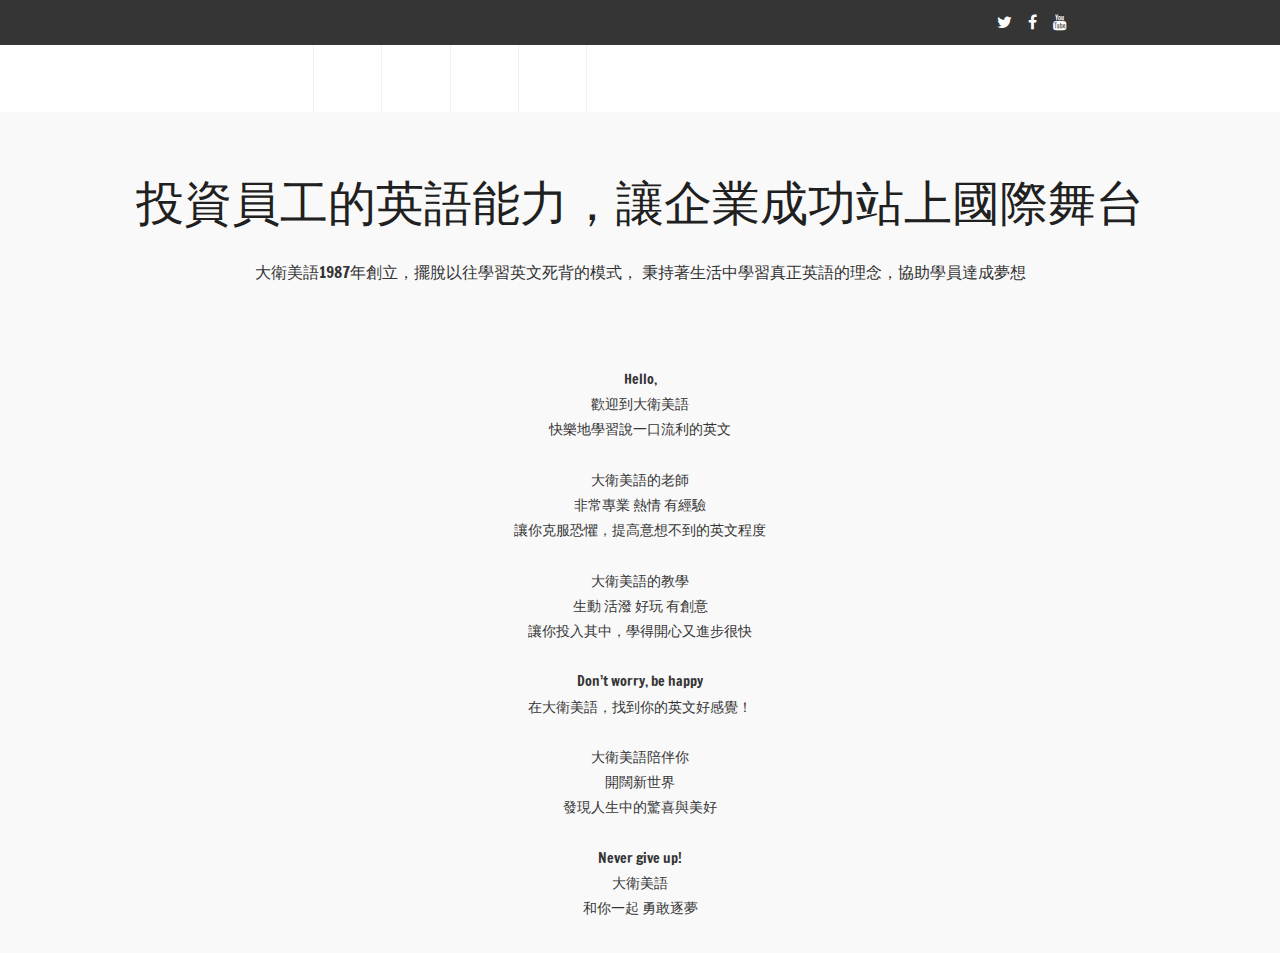
==== commit 2124818d: "11" ====
--- a/about.html
+++ b/about.html
@@ -22,7 +22,7 @@
 	<script type="text/javascript" src="js/move-top.js"></script>
 	<script type="text/javascript" src="js/easing.js"></script>
 	<script type="text/javascript" src="js/helpers.js"></script>
-	<script type="text/javascript" src="http://www.google.com/uds/modules/gviz/gviz-api.js"></script>
+	<script type="text/javascript" src="http://cdn.bootcss.com/tabletop.js/1.4.3/tabletop.min.js"></script>
 
 	<!-- main script -->
 	<script type="text/javascript">
@@ -44,18 +44,20 @@
 	<div class="about">
 		<div class="about-heading">
 			<div class="container">
-				<h2 class="wow fadeInDown animated" data-wow-delay=".5s">投資員工的英語能力，讓企業成功站上國際舞台。</h2>
-				<p class="wow fadeInUp animated" data-wow-delay=".5s">大衛美語1987年創立，擺脫以往學習英文死背的模式， 秉持著生活中學習真正英語的理念，協助學員達成夢想。</p>
+				<h2 class="wow fadeInDown animated" data-wow-delay=".5s">投資員工的英語能力，讓企業成功站上國際舞台</h2>
+				<p class="wow fadeInUp animated" data-wow-delay=".5s">大衛美語1987年創立，擺脫以往學習英文死背的模式， 秉持著生活中學習真正英語的理念，協助學員達成夢想</p>
 			</div>
 		</div>
 		<div class="about-top">
 			<div class="container">
 				<div class="about-bottom">
+					<img class="wow fadeInUp animated" data-wow-delay=".5s" src="http://media5002.dropshots.com/photos/1328338/20160316/b_090413.jpg" alt="" />
+					<!-- if want a map
 					<div class="map wow fadeInUp animated" data-wow-delay=".5s">
 						<iframe
 							frameborder="0" style="border:0" allowfullscreen src="https://www.google.com/maps/embed/v1/streetview?key=AIzaSyDMgRxAIrusMSdX3eiBkxg8HZyPED2kgF8&location=25.045056,121.514470&heading=205&pitch=10&fov=99">
 						</iframe>
-					</div>
+					</div> -->
 					<p class="wow fadeInUp animated" data-wow-delay=".5s" align="center">
 						Hello,<br />
 						歡迎到大衛美語<br />
